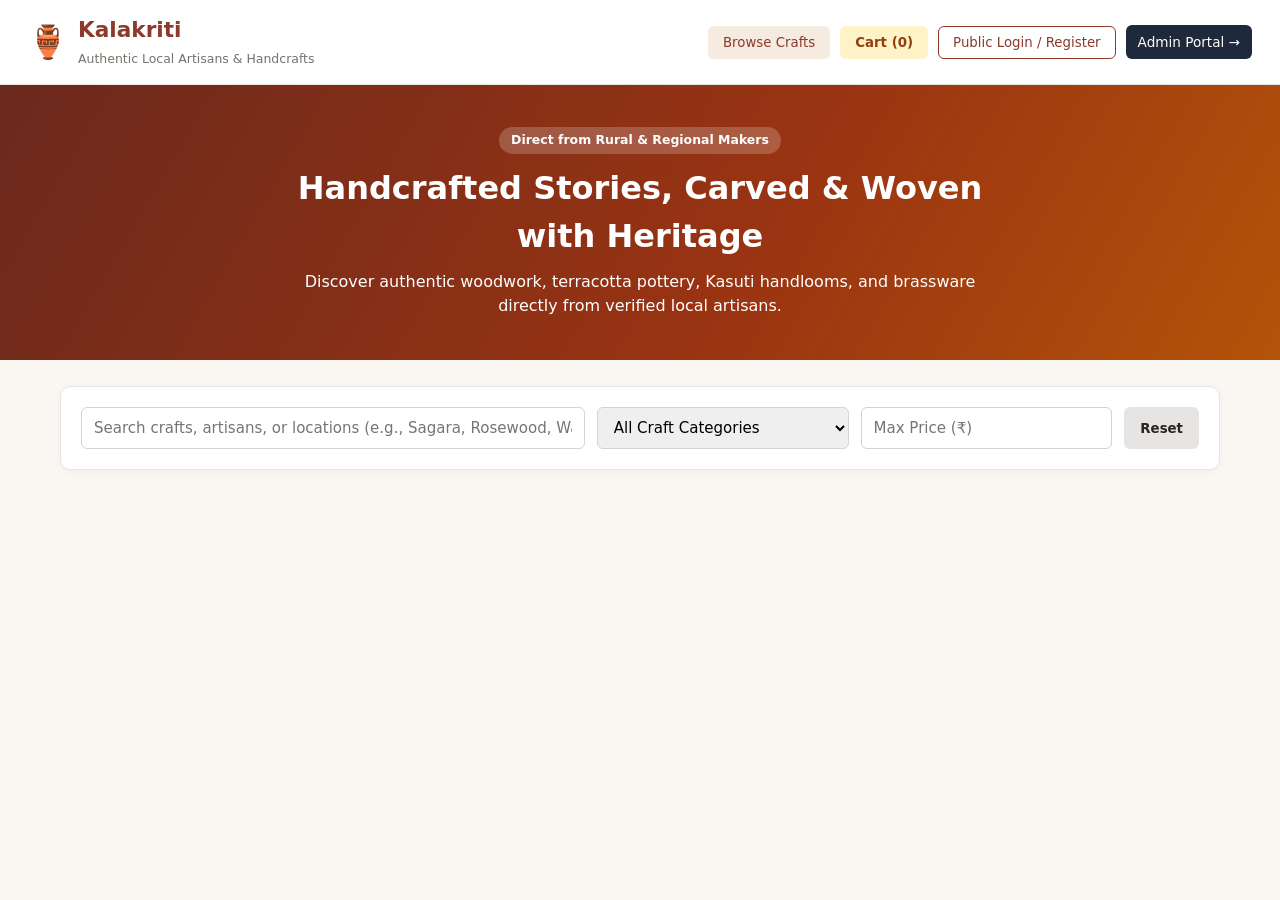
==== frontend/index.html @ 4da6754e "Add artisan marketplace website Co-authored-by: Copilot <223556219+Copilot@users.noreply.github.com>" ====
<!DOCTYPE html>
<html lang="en">
<head>
  <meta charset="UTF-8" />
  <meta name="viewport" content="width=device-width, initial-scale=1.0" />
  <title>Kalakriti | Local Artisan & Handcraft Marketplace</title>
  <link rel="stylesheet" href="css/style.css" />
</head>
<body>
  <!-- Top Navigation Bar -->
  <header class="navbar">
    <div class="nav-brand" onclick="showSection('marketplace')">
      <span class="brand-icon">🏺</span>
      <div>
        <h1>Kalakriti</h1>
        <small>Authentic Local Artisans & Handcrafts</small>
      </div>
    </div>

    <nav class="nav-links">
      <button class="nav-btn active" id="nav-marketplace" onclick="showSection('marketplace')">Browse Crafts</button>
      <button class="nav-btn hidden" id="nav-artisan" onclick="showSection('artisan-dashboard')">Artisan Studio</button>
      <button class="nav-btn hidden" id="nav-orders" onclick="showSection('customer-orders')">My Orders</button>
      <button class="nav-btn cart-btn" id="nav-cart" onclick="toggleCartDrawer()">
        Cart (<span id="cart-count">0</span>)
      </button>
      <button class="nav-btn primary-outline" id="nav-auth" onclick="openAuthModal()">Public Login / Register</button>
      <div class="user-pill hidden" id="user-pill">
        <span id="user-greeting"></span>
        <button class="btn-sm btn-danger" onclick="logoutUser()">Logout</button>
      </div>
      <a href="admin.html" class="admin-portal-link" title="Separate Administrator Login Portal">Admin Portal →</a>
    </nav>
  </header>

  <!-- Hero Banner -->
  <section class="hero" id="hero-banner">
    <div class="hero-content">
      <span class="badge">Direct from Rural & Regional Makers</span>
      <h2>Handcrafted Stories, Carved & Woven with Heritage</h2>
      <p>Discover authentic woodwork, terracotta pottery, Kasuti handlooms, and brassware directly from verified local artisans.</p>
    </div>
  </section>

  <!-- SECTION 1: CUSTOMER / PUBLIC MARKETPLACE FLOW -->
  <main class="container" id="section-marketplace">
    <!-- Search & Filter Bar (Matches Flowchart: Browse -> Search / Filter Products) -->
    <div class="filter-bar card">
      <input type="text" id="search-input" placeholder="Search crafts, artisans, or locations (e.g., Sagara, Rosewood, Warli)..." oninput="loadProducts()" />
      <select id="category-filter" onchange="loadProducts()">
        <option value="All">All Craft Categories</option>
        <option value="Woodwork">Woodwork</option>
        <option value="Pottery">Pottery & Terracotta</option>
        <option value="Textiles">Handloom & Textiles</option>
        <option value="Metalwork">Brass & Metalwork</option>
        <option value="Bamboo & Cane">Bamboo & Cane</option>
      </select>
      <input type="number" id="max-price-filter" placeholder="Max Price (₹)" min="0" oninput="loadProducts()" />
      <button class="btn-secondary" onclick="resetFilters()">Reset</button>
    </div>

    <!-- Product Grid -->
    <div id="product-grid" class="product-grid"></div>
  </main>

  <!-- SECTION 2: CUSTOMER ORDERS VIEW -->
  <section class="container hidden" id="section-customer-orders">
    <div class="section-header">
      <h2>My Placed Orders</h2>
      <button class="btn-secondary" onclick="showSection('marketplace')">← Continue Shopping</button>
    </div>
    <div id="customer-orders-list" class="orders-list"></div>
  </section>

  <!-- SECTION 3: ARTISAN STUDIO FLOW (Manage Profile -> Add/Update Products -> Set Price & Availability) -->
  <section class="container hidden" id="section-artisan-dashboard">
    <div class="section-header">
      <h2>Artisan Studio Workspace</h2>
      <span class="badge">Artisan Account</span>
    </div>

    <div class="artisan-grid">
      <!-- Manage Profile -->
      <div class="card">
        <h3>1. Manage Artisan Profile</h3>
        <form id="artisan-profile-form" onsubmit="updateArtisanProfile(event)">
          <label>Full Name / Workshop Name</label>
          <input type="text" id="art-name" required />
          <label>Craft Specialty</label>
          <input type="text" id="art-specialty" placeholder="e.g., Sandalwood Carving, Terracotta" />
          <label>Village / City Location</label>
          <input type="text" id="art-location" placeholder="e.g., Puttur, Karnataka" />
          <label>Contact Phone</label>
          <input type="text" id="art-phone" />
          <label>Artisan Story / Bio</label>
          <textarea id="art-bio" rows="3"></textarea>
          <button type="submit" class="btn-primary full-width">Save Profile</button>
        </form>
      </div>

      <!-- Add New Product with Image Storage -->
      <div class="card">
        <h3>2. Add New Handcraft Product</h3>
        <form id="add-product-form" onsubmit="addArtisanProduct(event)">
          <label>Craft Title</label>
          <input type="text" id="prod-title" required placeholder="e.g., Hand-Carved Sandalwood Peacock" />
          <div class="form-row">
            <div>
              <label>Category</label>
              <select id="prod-category">
                <option value="Woodwork">Woodwork</option>
                <option value="Pottery">Pottery</option>
                <option value="Textiles">Textiles</option>
                <option value="Metalwork">Metalwork</option>
                <option value="Bamboo & Cane">Bamboo & Cane</option>
              </select>
            </div>
            <div>
              <label>Price (₹ INR)</label>
              <input type="number" id="prod-price" min="1" step="1" required placeholder="1200" />
            </div>
          </div>
          <div class="form-row">
            <div>
              <label>Available Stock Qty</label>
              <input type="number" id="prod-stock" min="0" value="5" required />
            </div>
            <div>
              <label>Availability Status</label>
              <select id="prod-available">
                <option value="1">Available for Sale</option>
                <option value="0">Out of Stock / Hidden</option>
              </select>
            </div>
          </div>
          <label>Upload Craft Photo (Image Storage)</label>
          <input type="file" id="prod-image-file" accept="image/*" />
          <label>Or External Image URL (Optional)</label>
          <input type="url" id="prod-image-url" placeholder="https://..." />
          <label>Craft Description & Materials</label>
          <textarea id="prod-desc" rows="2" required></textarea>
          <button type="submit" class="btn-primary full-width">Publish Craft</button>
        </form>
      </div>
    </div>

    <!-- Artisan Product Inventory: Update Price & Availability -->
    <div class="card mt-20">
      <h3>3. My Listed Crafts (Update Price, Stock & Availability)</h3>
      <div class="table-responsive">
        <table>
          <thead>
            <tr>
              <th>Photo</th>
              <th>Title</th>
              <th>Category</th>
              <th>Price (₹)</th>
              <th>Stock</th>
              <th>Availability</th>
              <th>Actions</th>
            </tr>
          </thead>
          <tbody id="artisan-products-tbody"></tbody>
        </table>
      </div>
    </div>

    <!-- Incoming Orders for Artisan -->
    <div class="card mt-20">
      <h3>4. Customer Orders for My Crafts</h3>
      <div class="table-responsive">
        <table>
          <thead>
            <tr>
              <th>Order #</th>
              <th>Craft</th>
              <th>Qty</th>
              <th>Subtotal (₹)</th>
              <th>Customer</th>
              <th>Shipping Address</th>
              <th>Status</th>
            </tr>
          </thead>
          <tbody id="artisan-orders-tbody"></tbody>
        </table>
      </div>
    </div>
  </section>

  <!-- PRODUCT DETAILS MODAL (Matches Flowchart: View Product Details -> Add to Cart) -->
  <div class="modal hidden" id="product-detail-modal">
    <div class="modal-content modal-lg">
      <button class="close-btn" onclick="closeProductModal()">×</button>
      <div id="product-detail-body"></div>
    </div>
  </div>

  <!-- PUBLIC LOGIN / REGISTER MODAL (Customer & Artisan) -->
  <div class="modal hidden" id="auth-modal">
    <div class="modal-content">
      <button class="close-btn" onclick="closeAuthModal()">×</button>
      <div class="auth-tabs">
        <button class="tab-btn active" id="tab-register" onclick="switchAuthTab('register')">New Registration</button>
        <button class="tab-btn" id="tab-login" onclick="switchAuthTab('login')">Public Login</button>
      </div>

      <!-- Login Form -->
      <form id="public-login-form" class="hidden" onsubmit="handlePublicLogin(event)">
        <h3>Sign In (Customer or Artisan)</h3>
        <label>Email Address</label>
        <input type="email" id="login-email" required placeholder="Enter your email address" />
        <label>Password</label>
        <input type="password" id="login-password" required placeholder="••••••••" />
        <button type="submit" class="btn-primary full-width">Login</button>
      </form>

      <!-- Register Form -->
      <form id="public-register-form" onsubmit="handlePublicRegister(event)">
        <h3>Create Public Account</h3>
        <label>Account Type (User Type)</label>
        <select id="reg-role" onchange="toggleArtisanFields()">
          <option value="customer">Customer (Browse & Buy Handcrafts)</option>
          <option value="artisan">Artisan (Sell & Manage Handcrafts)</option>
        </select>
        <label>Full Name</label>
        <input type="text" id="reg-name" required />
        <label>Email Address</label>
        <input type="email" id="reg-email" required />
        <label>Password</label>
        <input type="password" id="reg-password" minlength="4" required />
        <label>City / Village Location</label>
        <input type="text" id="reg-location" placeholder="e.g., Puttur, Karnataka" />
        <div id="reg-artisan-extra" class="hidden">
          <label>Craft Specialty</label>
          <input type="text" id="reg-specialty" placeholder="e.g., Wood Carving, Pottery" />
          <label>Short Bio</label>
          <textarea id="reg-bio" rows="2"></textarea>
        </div>
        <button type="submit" class="btn-primary full-width">Register & Continue</button>
      </form>
    </div>
  </div>

  <!-- SHOPPING CART & CHECKOUT DRAWER (Matches Flowchart: Add to Cart -> Place Order) -->
  <div class="drawer hidden" id="cart-drawer">
    <div class="drawer-header">
      <h3>Your Craft Cart</h3>
      <button class="close-btn" onclick="toggleCartDrawer()">×</button>
    </div>
    <div id="cart-items-container" class="drawer-body"></div>
    <div class="drawer-footer">
      <div class="cart-total">
        <span>Total Amount:</span>
        <strong id="cart-total-amount">₹0</strong>
      </div>
      <label>Delivery Address</label>
      <textarea id="checkout-address" rows="2" placeholder="Enter full shipping address with PIN code..."></textarea>
      <label>Payment Method</label>
      <select id="checkout-payment">
        <option value="Cash on Delivery" selected>Cash on Delivery</option>
      </select>
      <button class="btn-primary full-width mt-10" onclick="placeOrder()">Place Order</button>
    </div>
  </div>

  <div id="toast" class="toast hidden"></div>

  <script src="js/app.js"></script>
</body>
</html>
---- frontend/css/style.css ----
:root {
  --primary: #8b3a2b;      /* Terracotta Clay */
  --primary-dark: #6b291d;
  --accent: #d97706;       /* Warm Ochre / Brass */
  --bg: #faf6f1;           /* Handloom Cream */
  --card-bg: #ffffff;
  --text: #292524;
  --muted: #78716c;
  --border: #e7e5e4;
  --admin-nav: #1e293b;
}

* {
  box-sizing: border-box;
  margin: 0;
  padding: 0;
  font-family: "Segoe UI", system-ui, -apple-system, sans-serif;
}

body {
  background-color: var(--bg);
  color: var(--text);
  line-height: 1.5;
}

.hidden {
  display: none !important;
}

/* Navbar */
.navbar {
  background: #fff;
  border-bottom: 1px solid var(--border);
  padding: 14px 28px;
  display: flex;
  justify-content: space-between;
  align-items: center;
  flex-wrap: wrap;
  gap: 12px;
  position: sticky;
  top: 0;
  z-index: 100;
}

.admin-navbar {
  background: var(--admin-nav);
  color: #fff;
}

.nav-brand {
  display: flex;
  align-items: center;
  gap: 10px;
  cursor: pointer;
}

.brand-icon {
  font-size: 2rem;
}

.nav-brand h1 {
  font-size: 1.35rem;
  color: var(--primary);
}

.admin-navbar .nav-brand h1 {
  color: #fbbf24;
}

.nav-brand small {
  color: var(--muted);
  font-size: 0.78rem;
}

.admin-navbar .nav-brand small {
  color: #cbd5e1;
}

.nav-links {
  display: flex;
  align-items: center;
  gap: 10px;
  flex-wrap: wrap;
}

.nav-btn {
  background: transparent;
  border: 1px solid transparent;
  padding: 8px 14px;
  border-radius: 6px;
  cursor: pointer;
  font-weight: 500;
  color: var(--text);
}

.nav-btn.active, .nav-btn:hover {
  background: #f5ebe0;
  color: var(--primary);
}

.primary-outline {
  border-color: var(--primary);
  color: var(--primary);
}

.cart-btn {
  background: #fef3c7;
  color: #92400e;
  font-weight: 600;
}

.admin-portal-link {
  text-decoration: none;
  font-size: 0.85rem;
  padding: 7px 12px;
  border-radius: 6px;
  background: #1e293b;
  color: #fff;
}

.admin-navbar .admin-portal-link {
  background: #334155;
}

.user-pill {
  display: flex;
  align-items: center;
  gap: 8px;
  background: #f5ebe0;
  padding: 5px 12px;
  border-radius: 20px;
  font-size: 0.88rem;
  font-weight: 600;
}

/* Hero */
.hero {
  background: linear-gradient(120deg, #6b291d 0%, #9a3412 60%, #b45309 100%);
  color: #fff;
  padding: 42px 28px;
  text-align: center;
}

.hero-content {
  max-width: 720px;
  margin: 0 auto;
}

.hero h2 {
  font-size: 2rem;
  margin: 10px 0;
}

.badge {
  display: inline-block;
  background: rgba(255, 255, 255, 0.2);
  padding: 4px 12px;
  border-radius: 99px;
  font-size: 0.78rem;
  font-weight: 600;
}

.section-header .badge {
  background: #fde68a;
  color: #78350f;
}

/* Container & Cards */
.container {
  max-width: 1200px;
  margin: 26px auto;
  padding: 0 20px;
}

.card {
  background: var(--card-bg);
  border: 1px solid var(--border);
  border-radius: 10px;
  padding: 20px;
  box-shadow: 0 2px 8px rgba(0, 0, 0, 0.04);
}

.mt-10 { margin-top: 10px; }
.mt-20 { margin-top: 20px; }

/* Filter Bar */
.filter-bar {
  display: grid;
  grid-template-columns: 2fr 1fr 1fr auto;
  gap: 12px;
  margin-bottom: 24px;
}

input, select, textarea {
  width: 100%;
  padding: 10px 12px;
  border: 1px solid #d6d3d1;
  border-radius: 6px;
  font-size: 0.94rem;
  margin-top: 4px;
  margin-bottom: 12px;
}

.filter-bar input, .filter-bar select {
  margin: 0;
}

/* Buttons */
.btn-primary {
  background: var(--primary);
  color: #fff;
  border: none;
  padding: 10px 16px;
  border-radius: 6px;
  cursor: pointer;
  font-weight: 600;
}

.btn-primary:hover {
  background: var(--primary-dark);
}

.btn-secondary {
  background: #e7e5e4;
  color: var(--text);
  border: none;
  padding: 10px 16px;
  border-radius: 6px;
  cursor: pointer;
  font-weight: 600;
}

.btn-danger {
  background: #dc2626;
  color: #fff;
  border: none;
  padding: 6px 10px;
  border-radius: 5px;
  cursor: pointer;
}

.btn-sm {
  padding: 5px 10px;
  font-size: 0.82rem;
  border-radius: 5px;
  cursor: pointer;
}

.full-width {
  width: 100%;
}

/* Product Grid */
.product-grid {
  display: grid;
  grid-template-columns: repeat(auto-fill, minmax(270px, 1fr));
  gap: 22px;
}

.product-card {
  background: #fff;
  border: 1px solid var(--border);
  border-radius: 10px;
  overflow: hidden;
  display: flex;
  flex-direction: column;
  transition: transform 0.18s ease;
}

.product-card:hover {
  transform: translateY(-3px);
  box-shadow: 0 8px 18px rgba(0, 0, 0, 0.08);
}

.product-img {
  width: 100%;
  height: 200px;
  object-fit: cover;
  background: #f5f5f4;
}

.product-body {
  padding: 16px;
  display: flex;
  flex-direction: column;
  flex: 1;
}

.product-cat {
  font-size: 0.75rem;
  text-transform: uppercase;
  letter-spacing: 0.05em;
  color: var(--accent);
  font-weight: 700;
}

.product-title {
  font-size: 1.08rem;
  margin: 4px 0;
}

.product-artisan {
  font-size: 0.84rem;
  color: var(--muted);
  margin-bottom: 10px;
}

.product-footer {
  margin-top: auto;
  display: flex;
  justify-content: space-between;
  align-items: center;
  padding-top: 12px;
  border-top: 1px solid var(--border);
}

.price-tag {
  font-size: 1.15rem;
  font-weight: 700;
  color: var(--primary);
}

.card-actions {
  display: flex;
  gap: 6px;
}

/* Artisan & Admin Grids */
.artisan-grid {
  display: grid;
  grid-template-columns: 1fr 1fr;
  gap: 20px;
}

.form-row {
  display: grid;
  grid-template-columns: 1fr 1fr;
  gap: 12px;
}

.section-header {
  display: flex;
  justify-content: space-between;
  align-items: center;
  margin-bottom: 18px;
}

/* Tables */
.table-responsive {
  overflow-x: auto;
}

table {
  width: 100%;
  border-collapse: collapse;
  margin-top: 12px;
}

th, td {
  text-align: left;
  padding: 10px 12px;
  border-bottom: 1px solid var(--border);
  font-size: 0.9rem;
}

th {
  background: #f5f5f4;
  font-weight: 600;
}

.thumb-sm {
  width: 48px;
  height: 48px;
  object-fit: cover;
  border-radius: 6px;
}

/* Modals & Drawers */
.modal {
  position: fixed;
  inset: 0;
  background: rgba(0, 0, 0, 0.55);
  display: flex;
  align-items: center;
  justify-content: center;
  z-index: 200;
  padding: 16px;
}

.modal-content {
  background: #fff;
  border-radius: 12px;
  padding: 24px;
  width: 100%;
  max-width: 440px;
  position: relative;
  max-height: 90vh;
  overflow-y: auto;
}

.modal-lg {
  max-width: 720px;
}

.close-btn {
  position: absolute;
  top: 12px;
  right: 16px;
  background: none;
  border: none;
  font-size: 1.6rem;
  cursor: pointer;
  color: var(--muted);
}

.auth-tabs, .admin-tabs {
  display: flex;
  gap: 8px;
  margin-bottom: 16px;
  border-bottom: 1px solid var(--border);
  padding-bottom: 10px;
}

.tab-btn {
  padding: 8px 14px;
  border: 1px solid var(--border);
  background: #f5f5f4;
  border-radius: 6px;
  cursor: pointer;
  font-weight: 600;
}

.tab-btn.active {
  background: var(--primary);
  color: #fff;
  border-color: var(--primary);
}

.demo-credentials {
  margin-top: 14px;
  padding: 10px;
  background: #fef3c7;
  border-radius: 6px;
  font-size: 0.84rem;
}

.auth-card-center {
  max-width: 440px;
  margin: 50px auto;
}

/* Drawer */
.drawer {
  position: fixed;
  top: 0;
  right: 0;
  width: 380px;
  max-width: 95vw;
  height: 100vh;
  background: #fff;
  box-shadow: -4px 0 20px rgba(0, 0, 0, 0.15);
  z-index: 250;
  display: flex;
  flex-direction: column;
}

.drawer-header, .drawer-footer {
  padding: 16px 20px;
  border-bottom: 1px solid var(--border);
}

.drawer-footer {
  border-top: 1px solid var(--border);
  border-bottom: none;
  margin-top: auto;
}

.drawer-body {
  padding: 16px 20px;
  overflow-y: auto;
  flex: 1;
}

.cart-item {
  display: flex;
  justify-content: space-between;
  align-items: center;
  padding: 10px 0;
  border-bottom: 1px solid var(--border);
}

.cart-total {
  display: flex;
  justify-content: space-between;
  font-size: 1.1rem;
  margin-bottom: 10px;
}

/* KPI Cards */
.kpi-grid {
  display: grid;
  grid-template-columns: repeat(auto-fit, minmax(180px, 1fr));
  gap: 16px;
}

.kpi-card {
  background: #fff;
  border: 1px solid var(--border);
  border-left: 4px solid var(--primary);
  border-radius: 8px;
  padding: 16px;
}

.kpi-card h4 {
  color: var(--muted);
  font-size: 0.82rem;
  text-transform: uppercase;
}

.kpi-card .kpi-val {
  font-size: 1.6rem;
  font-weight: 700;
  margin-top: 6px;
}

.status-badge {
  padding: 3px 9px;
  border-radius: 99px;
  font-size: 0.78rem;
  font-weight: 600;
  background: #e0f2fe;
  color: #0369a1;
}

.status-active { background: #dcfce7; color: #15803d; }
.status-inactive { background: #fee2e2; color: #b91c1c; }

/* Toast */
.toast {
  position: fixed;
  bottom: 22px;
  left: 50%;
  transform: translateX(-50%);
  background: #1c1917;
  color: #fff;
  padding: 10px 20px;
  border-radius: 8px;
  z-index: 400;
  font-size: 0.92rem;
}

@media (max-width: 768px) {
  .filter-bar, .artisan-grid {
    grid-template-columns: 1fr;
  }
}
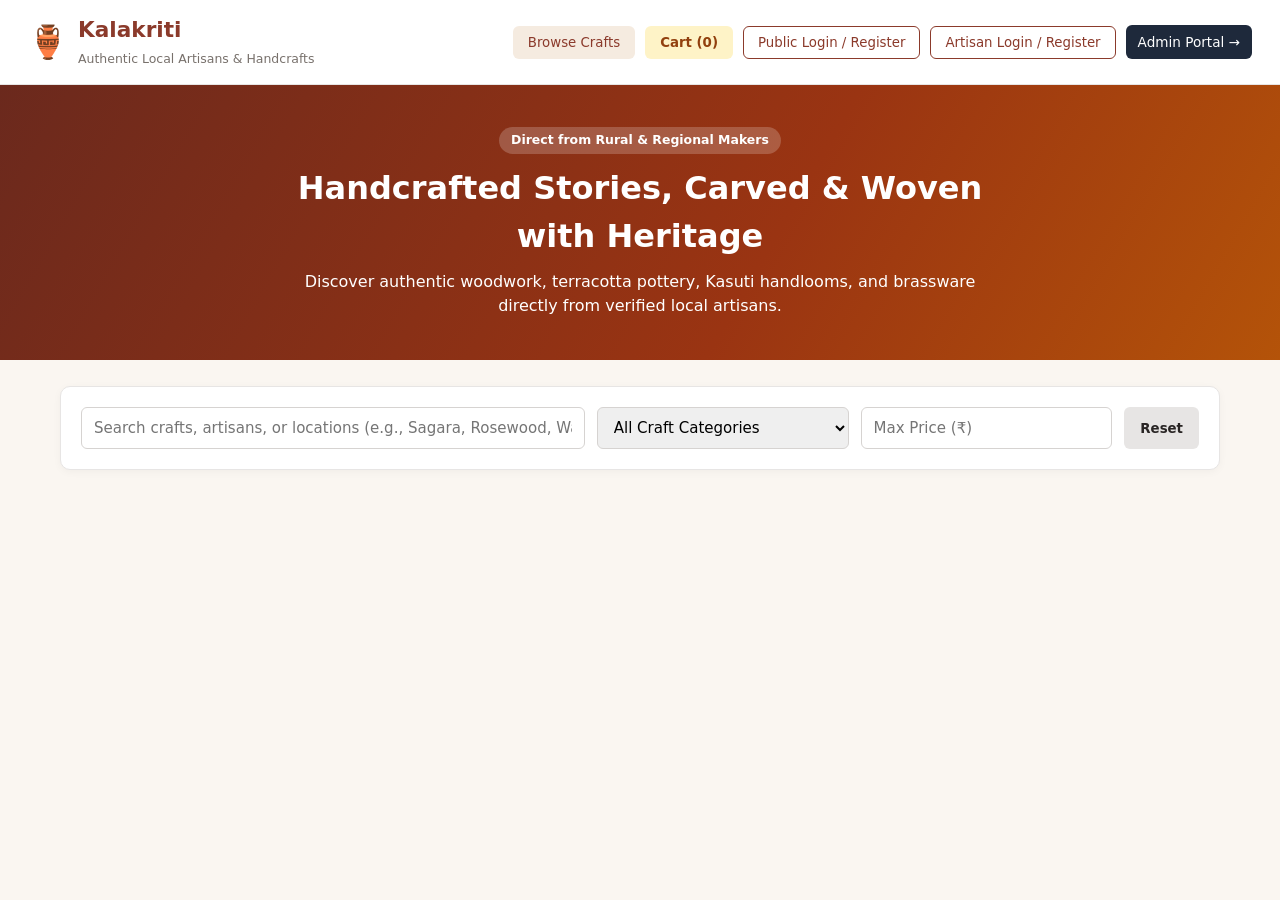
==== commit 33d164bc: "Add separate artisan account portal Co-authored-by: Copilot <223556219+Copilot@users.noreply.github." ====
--- a/frontend/index.html
+++ b/frontend/index.html
@@ -25,6 +25,7 @@
         Cart (<span id="cart-count">0</span>)
       </button>
       <button class="nav-btn primary-outline" id="nav-auth" onclick="openAuthModal()">Public Login / Register</button>
+      <button class="nav-btn primary-outline" id="nav-artisan-auth" onclick="openArtisanAuthModal()">Artisan Login / Register</button>
       <div class="user-pill hidden" id="user-pill">
         <span id="user-greeting"></span>
         <button class="btn-sm btn-danger" onclick="logoutUser()">Logout</button>
@@ -195,18 +196,18 @@
     </div>
   </div>
 
-  <!-- PUBLIC LOGIN / REGISTER MODAL (Customer & Artisan) -->
+  <!-- PUBLIC LOGIN / CUSTOMER REGISTRATION MODAL -->
   <div class="modal hidden" id="auth-modal">
     <div class="modal-content">
       <button class="close-btn" onclick="closeAuthModal()">×</button>
       <div class="auth-tabs">
-        <button class="tab-btn active" id="tab-register" onclick="switchAuthTab('register')">New Registration</button>
+        <button class="tab-btn active" id="tab-register" onclick="switchAuthTab('register')">Register to Buy</button>
         <button class="tab-btn" id="tab-login" onclick="switchAuthTab('login')">Public Login</button>
       </div>
 
       <!-- Login Form -->
       <form id="public-login-form" class="hidden" onsubmit="handlePublicLogin(event)">
-        <h3>Sign In (Customer or Artisan)</h3>
+        <h3>Sign In to Customer Account</h3>
         <label>Email Address</label>
         <input type="email" id="login-email" required placeholder="Enter your email address" />
         <label>Password</label>
@@ -216,27 +217,55 @@
 
       <!-- Register Form -->
       <form id="public-register-form" onsubmit="handlePublicRegister(event)">
-        <h3>Create Public Account</h3>
-        <label>Account Type (User Type)</label>
-        <select id="reg-role" onchange="toggleArtisanFields()">
-          <option value="customer">Customer (Browse & Buy Handcrafts)</option>
-          <option value="artisan">Artisan (Sell & Manage Handcrafts)</option>
-        </select>
+        <h3>Create Customer Account</h3>
         <label>Full Name</label>
         <input type="text" id="reg-name" required />
         <label>Email Address</label>
         <input type="email" id="reg-email" required />
         <label>Password</label>
         <input type="password" id="reg-password" minlength="4" required />
+        <label>City / Village Location (optional)</label>
+        <input type="text" id="reg-location" placeholder="e.g., Puttur, Karnataka" />
+        <button type="submit" class="btn-primary full-width">Register & Continue</button>
+      </form>
+    </div>
+  </div>
+
+  <!-- ARTISAN LOGIN / REGISTRATION MODAL -->
+  <div class="modal hidden" id="artisan-auth-modal">
+    <div class="modal-content">
+      <button class="close-btn" onclick="closeArtisanAuthModal()">×</button>
+      <div class="auth-tabs">
+        <button class="tab-btn active" id="artisan-tab-register" onclick="switchArtisanAuthTab('register')">Artisan Registration</button>
+        <button class="tab-btn" id="artisan-tab-login" onclick="switchArtisanAuthTab('login')">Artisan Login</button>
+      </div>
+
+      <form id="artisan-login-form" class="hidden" onsubmit="handleArtisanLogin(event)">
+        <h3>Sign In to Artisan Studio</h3>
+        <label>Email Address</label>
+        <input type="email" id="artisan-login-email" required />
+        <label>Password</label>
+        <input type="password" id="artisan-login-password" required />
+        <button type="submit" class="btn-primary full-width">Login to Artisan Studio</button>
+      </form>
+
+      <form id="artisan-register-form" onsubmit="handleArtisanRegister(event)">
+        <h3>Create an Artisan Account</h3>
+        <label>Full Name / Workshop Name</label>
+        <input type="text" id="artisan-reg-name" required />
+        <label>Email Address</label>
+        <input type="email" id="artisan-reg-email" required />
+        <label>Password</label>
+        <input type="password" id="artisan-reg-password" minlength="4" required />
+        <label>Craft Specialty</label>
+        <input type="text" id="artisan-reg-specialty" required placeholder="e.g., Wood Carving, Pottery" />
         <label>City / Village Location</label>
-        <input type="text" id="reg-location" placeholder="e.g., Puttur, Karnataka" />
-        <div id="reg-artisan-extra" class="hidden">
-          <label>Craft Specialty</label>
-          <input type="text" id="reg-specialty" placeholder="e.g., Wood Carving, Pottery" />
-          <label>Short Bio</label>
-          <textarea id="reg-bio" rows="2"></textarea>
-        </div>
-        <button type="submit" class="btn-primary full-width">Register & Continue</button>
+        <input type="text" id="artisan-reg-location" />
+        <label>Contact Phone (optional)</label>
+        <input type="tel" id="artisan-reg-phone" />
+        <label>Short Artisan Story (optional)</label>
+        <textarea id="artisan-reg-bio" rows="2"></textarea>
+        <button type="submit" class="btn-primary full-width">Register & Open Artisan Studio</button>
       </form>
     </div>
   </div>
@@ -265,6 +294,7 @@
 
   <div id="toast" class="toast hidden"></div>
 
+  <script src="js/config.js"></script>
   <script src="js/app.js"></script>
 </body>
 </html>
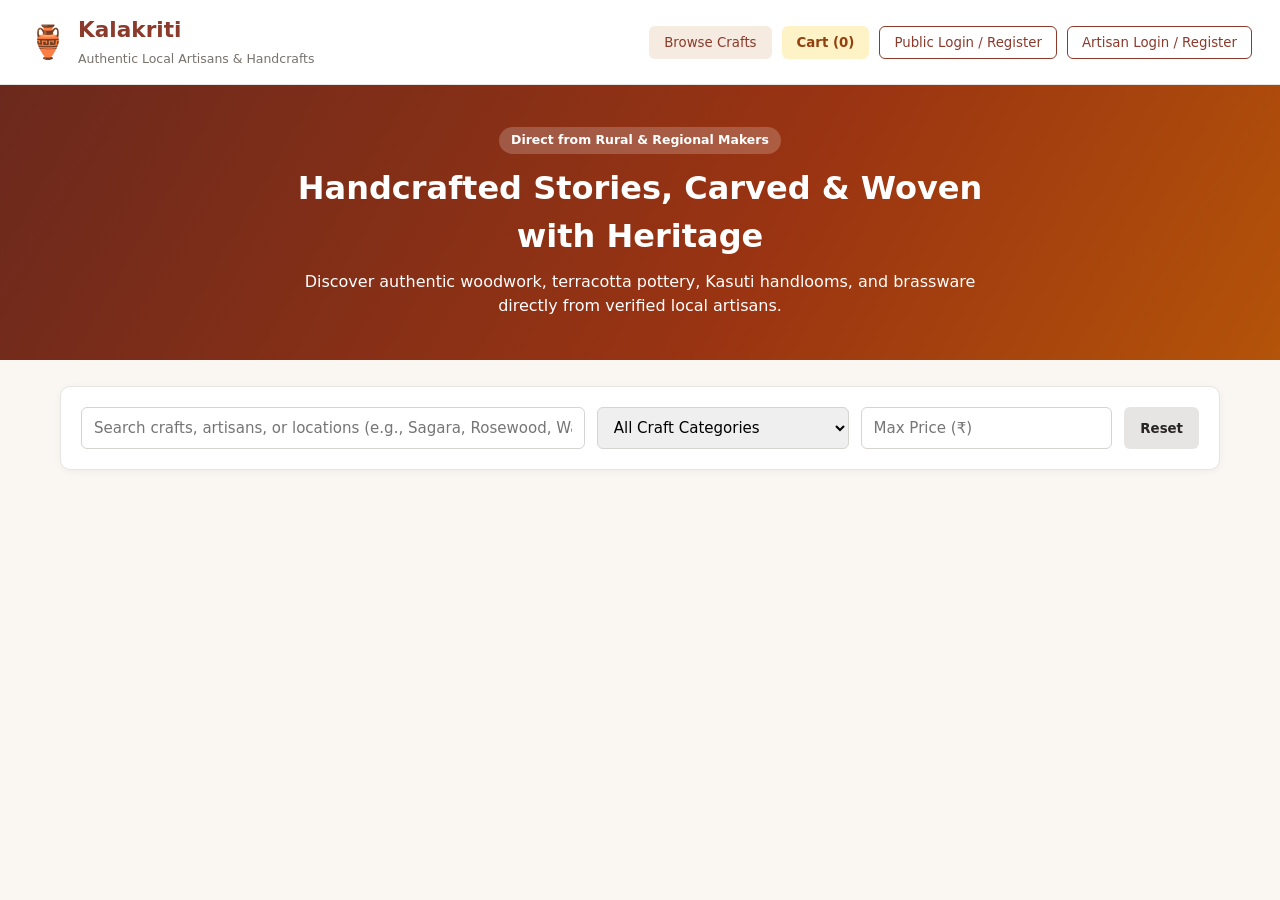
==== commit 05741b61: "Hide admin link from public storefront Co-authored-by: Copilot <223556219+Copilot@users.noreply.gith" ====
--- a/frontend/index.html
+++ b/frontend/index.html
@@ -30,7 +30,6 @@
         <span id="user-greeting"></span>
         <button class="btn-sm btn-danger" onclick="logoutUser()">Logout</button>
       </div>
-      <a href="admin.html" class="admin-portal-link" title="Separate Administrator Login Portal">Admin Portal →</a>
     </nav>
   </header>
 
@@ -295,6 +294,6 @@
   <div id="toast" class="toast hidden"></div>
 
   <script src="js/config.js"></script>
-  <script src="js/app.js"></script>
+  <script src="js/storefront.js"></script>
 </body>
 </html>
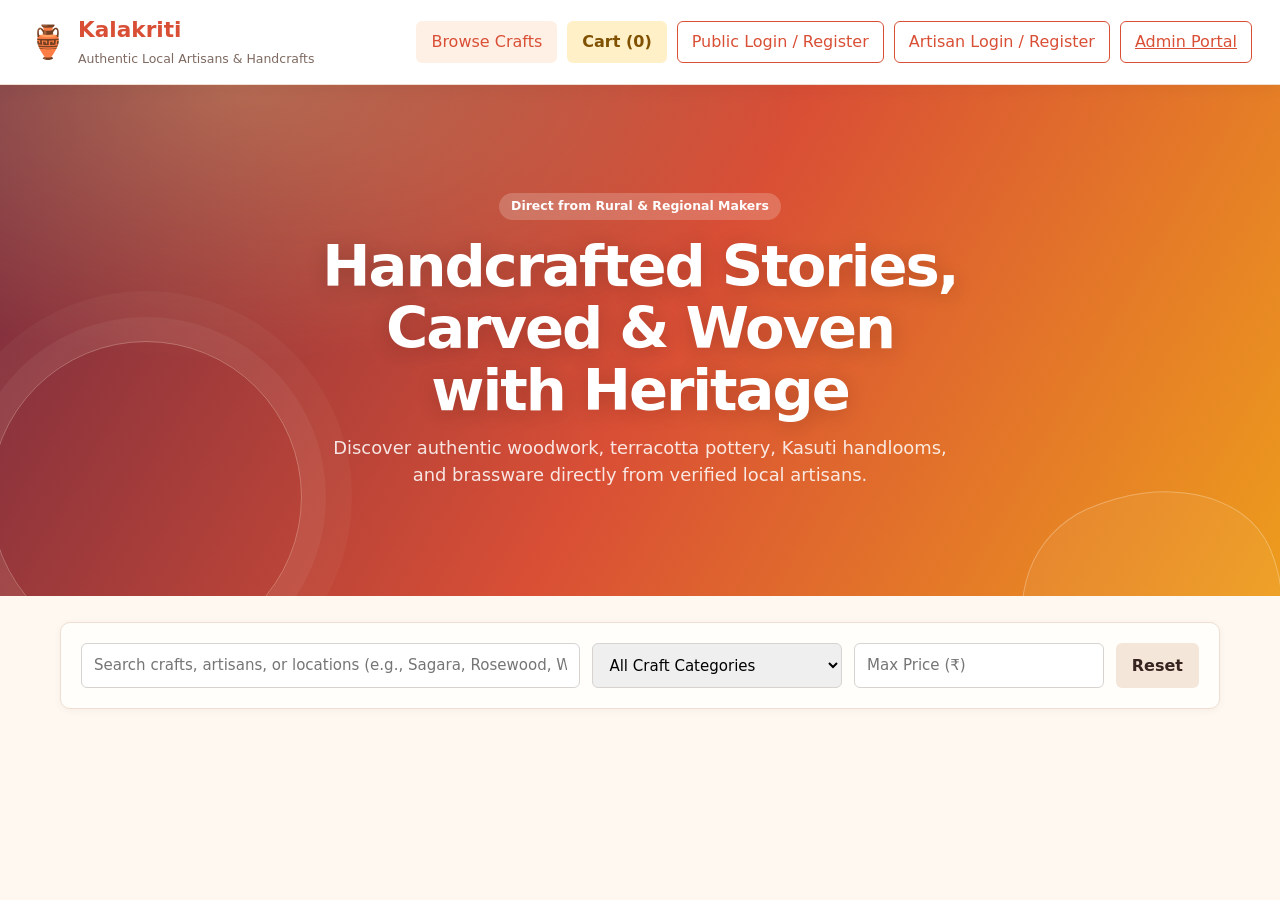
==== commit 8adfd58c: "Fix admin product and order deletion Co-authored-by: Copilot <223556219+Copilot@users.noreply.github" ====
--- a/frontend/index.html
+++ b/frontend/index.html
@@ -26,6 +26,7 @@
       </button>
       <button class="nav-btn primary-outline" id="nav-auth" onclick="openAuthModal()">Public Login / Register</button>
       <button class="nav-btn primary-outline" id="nav-artisan-auth" onclick="openArtisanAuthModal()">Artisan Login / Register</button>
+      <a class="nav-btn primary-outline" href="admin.html">Admin Portal</a>
       <div class="user-pill hidden" id="user-pill">
         <span id="user-greeting"></span>
         <button class="btn-sm btn-danger" onclick="logoutUser()">Logout</button>
--- a/frontend/css/style.css
+++ b/frontend/css/style.css
@@ -1,12 +1,13 @@
 :root {
-  --primary: #8b3a2b;      /* Terracotta Clay */
-  --primary-dark: #6b291d;
-  --accent: #d97706;       /* Warm Ochre / Brass */
-  --bg: #faf6f1;           /* Handloom Cream */
-  --card-bg: #ffffff;
-  --text: #292524;
-  --muted: #78716c;
-  --border: #e7e5e4;
+  --primary: #d94f35;
+  --primary-dark: #b83c29;
+  --accent: #d99016;
+  --secondary: #16877d;
+  --bg: #fff8f0;
+  --card-bg: #fffefb;
+  --text: #35241f;
+  --muted: #7e6a61;
+  --border: #f0dfd0;
   --admin-nav: #1e293b;
 }
 
@@ -25,6 +26,19 @@
 
 .hidden {
   display: none !important;
+}
+
+button, input, select, textarea {
+  font: inherit;
+}
+
+button {
+  transition: background-color 0.2s ease, color 0.2s ease, border-color 0.2s ease, transform 0.2s ease, box-shadow 0.2s ease;
+}
+
+button:focus-visible, input:focus-visible, select:focus-visible, textarea:focus-visible {
+  outline: 3px solid rgba(217, 144, 22, 0.5);
+  outline-offset: 2px;
 }
 
 /* Navbar */
@@ -40,6 +54,7 @@
   position: sticky;
   top: 0;
   z-index: 100;
+  box-shadow: 0 4px 18px rgba(41, 37, 36, 0.04);
 }
 
 .admin-navbar {
@@ -94,8 +109,12 @@
 }
 
 .nav-btn.active, .nav-btn:hover {
-  background: #f5ebe0;
+  background: #fff0e5;
   color: var(--primary);
+}
+
+.nav-btn:hover, .btn-primary:hover, .btn-secondary:hover {
+  transform: translateY(-2px);
 }
 
 .primary-outline {
@@ -104,8 +123,8 @@
 }
 
 .cart-btn {
-  background: #fef3c7;
-  color: #92400e;
+  background: #fff0c8;
+  color: #805100;
   font-weight: 600;
 }
 
@@ -126,7 +145,7 @@
   display: flex;
   align-items: center;
   gap: 8px;
-  background: #f5ebe0;
+  background: #fff0e5;
   padding: 5px 12px;
   border-radius: 20px;
   font-size: 0.88rem;
@@ -135,20 +154,71 @@
 
 /* Hero */
 .hero {
-  background: linear-gradient(120deg, #6b291d 0%, #9a3412 60%, #b45309 100%);
+  position: relative;
+  isolation: isolate;
+  overflow: hidden;
+  background:
+    radial-gradient(ellipse at 18% 0%, rgba(255, 225, 133, 0.3), transparent 38%),
+    linear-gradient(120deg, #742b3f 0%, #d94f35 52%, #ed9c1d 100%);
   color: #fff;
-  padding: 42px 28px;
+  padding: clamp(64px, 9vw, 108px) 28px;
   text-align: center;
 }
 
+.hero::before, .hero::after {
+  content: "";
+  position: absolute;
+  z-index: -1;
+  pointer-events: none;
+}
+
+.hero::before {
+  width: 310px;
+  height: 310px;
+  left: max(-100px, calc(50% - 650px));
+  top: 50%;
+  border: 1px solid rgba(255, 246, 220, 0.3);
+  border-radius: 50%;
+  box-shadow: 0 0 0 24px rgba(255, 246, 220, 0.05), 0 0 0 50px rgba(255, 246, 220, 0.035);
+  animation: ornament-drift 9s ease-in-out infinite;
+}
+
+.hero::after {
+  width: 260px;
+  height: 260px;
+  right: max(-70px, calc(50% - 650px));
+  bottom: -155px;
+  border: 1px solid rgba(255, 246, 220, 0.3);
+  border-radius: 42% 58% 64% 36% / 43% 42% 58% 57%;
+  background: rgba(255, 246, 220, 0.06);
+  transform: rotate(-24deg);
+  animation: ornament-turn 18s linear infinite;
+}
+
 .hero-content {
+  position: relative;
+  z-index: 1;
   max-width: 720px;
   margin: 0 auto;
+  animation: rise-in 0.8s cubic-bezier(0.2, 0.7, 0.2, 1) both;
 }
 
 .hero h2 {
-  font-size: 2rem;
-  margin: 10px 0;
+  max-width: 800px;
+  margin: 16px auto 12px;
+  font-size: clamp(2.15rem, 5vw, 3.6rem);
+  line-height: 1.08;
+  letter-spacing: -0.035em;
+  text-wrap: balance;
+  text-shadow: 0 3px 20px rgba(40, 16, 8, 0.2);
+}
+
+.hero p {
+  max-width: 620px;
+  margin: 0 auto;
+  color: rgba(255, 255, 255, 0.86);
+  font-size: clamp(1rem, 1.7vw, 1.12rem);
+  animation: rise-in 0.8s 0.15s cubic-bezier(0.2, 0.7, 0.2, 1) both;
 }
 
 .badge {
@@ -158,11 +228,12 @@
   border-radius: 99px;
   font-size: 0.78rem;
   font-weight: 600;
+  backdrop-filter: blur(8px);
 }
 
 .section-header .badge {
-  background: #fde68a;
-  color: #78350f;
+  background: #ffedb5;
+  color: #75420b;
 }
 
 /* Container & Cards */
@@ -178,6 +249,7 @@
   border-radius: 10px;
   padding: 20px;
   box-shadow: 0 2px 8px rgba(0, 0, 0, 0.04);
+  transition: box-shadow 0.25s ease, transform 0.25s ease;
 }
 
 .mt-10 { margin-top: 10px; }
@@ -189,6 +261,7 @@
   grid-template-columns: 2fr 1fr 1fr auto;
   gap: 12px;
   margin-bottom: 24px;
+  animation: rise-in 0.55s 0.1s both;
 }
 
 input, select, textarea {
@@ -218,16 +291,21 @@
 
 .btn-primary:hover {
   background: var(--primary-dark);
+  box-shadow: 0 6px 16px rgba(184, 60, 41, 0.24);
 }
 
 .btn-secondary {
-  background: #e7e5e4;
+  background: #f4e6d8;
   color: var(--text);
   border: none;
   padding: 10px 16px;
   border-radius: 6px;
   cursor: pointer;
   font-weight: 600;
+}
+
+.btn-secondary:hover {
+  background: #fbe0c3;
 }
 
 .btn-danger {
@@ -258,18 +336,38 @@
 }
 
 .product-card {
-  background: #fff;
+  background: var(--card-bg);
   border: 1px solid var(--border);
   border-radius: 10px;
   overflow: hidden;
   display: flex;
   flex-direction: column;
-  transition: transform 0.18s ease;
-}
+  box-shadow: 0 3px 12px rgba(41, 37, 36, 0.045);
+  animation: card-arrive 0.55s cubic-bezier(0.2, 0.7, 0.2, 1) both;
+  transition: transform 0.25s ease, box-shadow 0.25s ease, border-color 0.25s ease;
+}
+
+.product-card:nth-child(2) { animation-delay: 60ms; }
+.product-card:nth-child(3) { animation-delay: 120ms; }
+.product-card:nth-child(4) { animation-delay: 180ms; }
+.product-card:nth-child(5) { animation-delay: 240ms; }
+.product-card:nth-child(6) { animation-delay: 300ms; }
+.product-card:nth-child(7) { animation-delay: 360ms; }
+.product-card:nth-child(8) { animation-delay: 420ms; }
 
 .product-card:hover {
-  transform: translateY(-3px);
-  box-shadow: 0 8px 18px rgba(0, 0, 0, 0.08);
+  transform: translateY(-7px);
+  border-color: rgba(217, 79, 53, 0.3);
+  box-shadow: 0 16px 32px rgba(63, 35, 25, 0.13);
+}
+
+.product-img {
+  transition: transform 0.6s cubic-bezier(0.2, 0.7, 0.2, 1), filter 0.3s ease;
+}
+
+.product-card:hover .product-img {
+  transform: scale(1.055);
+  filter: saturate(1.08);
 }
 
 .product-img {
@@ -398,8 +496,256 @@
   overflow-y: auto;
 }
 
+.modal:not(.hidden) .modal-content {
+  animation: modal-arrive 0.25s cubic-bezier(0.2, 0.7, 0.2, 1) both;
+}
+
 .modal-lg {
-  max-width: 720px;
+  max-width: 1020px;
+}
+
+.modal-content.modal-lg {
+  padding: clamp(20px, 4vw, 38px);
+  border: 1px solid rgba(255, 255, 255, 0.85);
+  border-radius: 24px;
+  background: linear-gradient(145deg, #fffefb 0%, #fff7eb 100%);
+  box-shadow: 0 28px 90px rgba(52, 29, 19, 0.3);
+}
+
+.product-detail-layout {
+  display: grid;
+  grid-template-columns: minmax(0, 1.05fr) minmax(0, 0.95fr);
+  align-items: center;
+  gap: clamp(24px, 4vw, 48px);
+}
+
+.detail-visual {
+  position: relative;
+  padding: 10px;
+  border-radius: 24px;
+  background: linear-gradient(145deg, #ffd78b, #f28a59 52%, #dc4e42);
+  box-shadow: 0 18px 36px rgba(160, 74, 37, 0.2);
+  transform: rotate(-1deg);
+  transition: transform 0.35s ease, box-shadow 0.35s ease;
+}
+
+.detail-visual:hover {
+  transform: rotate(0) translateY(-3px);
+  box-shadow: 0 24px 44px rgba(160, 74, 37, 0.25);
+}
+
+.detail-image-frame {
+  position: relative;
+  aspect-ratio: 4 / 4.5;
+  max-height: 580px;
+  overflow: hidden;
+  border: 1px solid rgba(255, 255, 255, 0.65);
+  border-radius: 17px;
+  background: #f7e7d4;
+}
+
+.detail-image-frame::after {
+  position: absolute;
+  inset: 45% 0 0;
+  background: linear-gradient(transparent, rgba(42, 24, 18, 0.55));
+  content: "";
+  pointer-events: none;
+}
+
+.detail-image-frame.image-unavailable::after {
+  display: none;
+}
+
+.detail-image-fallback {
+  position: absolute;
+  inset: 0;
+  display: grid;
+  align-content: center;
+  justify-items: center;
+  gap: 12px;
+  overflow: hidden;
+  padding: 24px;
+  background:
+    radial-gradient(circle at 50% 40%, rgba(255, 246, 218, 0.95), transparent 38%),
+    linear-gradient(145deg, #ffe6ae, #f8a276 58%, #e87562);
+  color: #683526;
+  text-align: center;
+}
+
+.detail-image-fallback::before {
+  position: absolute;
+  width: 220px;
+  height: 220px;
+  border: 1px solid rgba(126, 62, 37, 0.2);
+  border-radius: 50%;
+  box-shadow: 0 0 0 24px rgba(255, 255, 255, 0.12), 0 0 0 50px rgba(255, 255, 255, 0.1);
+  content: "";
+}
+
+.detail-image-fallback > * {
+  position: relative;
+}
+
+.detail-fallback-icon {
+  font-size: clamp(4.5rem, 10vw, 7rem);
+  line-height: 1;
+  filter: drop-shadow(0 10px 12px rgba(110, 53, 34, 0.18));
+}
+
+.detail-image-fallback strong {
+  font-size: 1.15rem;
+}
+
+.detail-image-fallback small {
+  color: #81533d;
+  font-size: 0.82rem;
+}
+
+.detail-image {
+  display: block;
+  width: 100%;
+  height: 100%;
+  min-height: 320px;
+  object-fit: cover;
+  animation: image-arrive 0.75s cubic-bezier(0.2, 0.7, 0.2, 1) both;
+  transition: transform 0.7s cubic-bezier(0.2, 0.7, 0.2, 1), filter 0.4s ease;
+}
+
+.detail-visual:hover .detail-image {
+  transform: scale(1.055);
+  filter: saturate(1.12);
+}
+
+.detail-image-caption {
+  position: absolute;
+  z-index: 1;
+  right: 20px;
+  bottom: 20px;
+  left: 20px;
+  overflow: hidden;
+  color: #fff;
+  font-size: 0.9rem;
+  font-weight: 600;
+  text-overflow: ellipsis;
+  text-shadow: 0 1px 5px rgba(0, 0, 0, 0.3);
+  white-space: nowrap;
+}
+
+.detail-copy {
+  display: grid;
+  align-content: center;
+  gap: 16px;
+}
+
+.detail-category {
+  justify-self: start;
+  padding: 6px 12px;
+  border: 1px solid #f6d29a;
+  border-radius: 999px;
+  background: #fff1d7;
+  color: #945813;
+  font-size: 0.73rem;
+  font-weight: 800;
+  letter-spacing: 0.09em;
+  text-transform: uppercase;
+}
+
+.detail-title {
+  color: #39221c;
+  font-size: clamp(1.8rem, 3.2vw, 2.7rem);
+  line-height: 1.08;
+  letter-spacing: -0.035em;
+  text-wrap: balance;
+}
+
+.detail-price-row {
+  display: flex;
+  align-items: center;
+  justify-content: space-between;
+  gap: 14px;
+  padding: 14px 16px;
+  border: 1px solid #f6e1bf;
+  border-radius: 15px;
+  background: linear-gradient(110deg, #fff0d6, #fff8e9);
+}
+
+.detail-price-note {
+  color: #80634d;
+  font-size: 0.88rem;
+  font-weight: 600;
+}
+
+.detail-price {
+  margin: 0;
+  color: var(--primary);
+  font-size: 1.65rem;
+}
+
+.detail-story {
+  padding: 16px 18px;
+  border-left: 4px solid var(--accent);
+  border-radius: 4px 14px 14px 4px;
+  background: linear-gradient(110deg, #fff4e5, #fffaf3);
+}
+
+.detail-story-label {
+  display: block;
+  margin-bottom: 6px;
+  color: #a06416;
+  font-size: 0.7rem;
+  font-weight: 800;
+  letter-spacing: 0.12em;
+}
+
+.detail-description {
+  color: #5e4a40;
+  font-size: 0.98rem;
+  line-height: 1.75;
+}
+
+.detail-meta-grid {
+  display: grid;
+  grid-template-columns: repeat(3, minmax(0, 1fr));
+  gap: 9px;
+}
+
+.detail-meta-item {
+  min-width: 0;
+  padding: 12px;
+  border: 1px solid #f0e2d5;
+  border-radius: 13px;
+  background: rgba(255, 255, 255, 0.82);
+}
+
+.detail-meta-item span {
+  display: block;
+  margin-bottom: 5px;
+  color: var(--muted);
+  font-size: 0.7rem;
+  font-weight: 700;
+  letter-spacing: 0.04em;
+  text-transform: uppercase;
+}
+
+.detail-meta-item strong {
+  display: block;
+  overflow-wrap: anywhere;
+  color: #433027;
+  font-size: 0.84rem;
+  line-height: 1.35;
+}
+
+.btn-primary.detail-add-button {
+  padding: 14px 18px;
+  border-radius: 12px;
+  background: linear-gradient(110deg, var(--primary), #ed793b);
+  box-shadow: 0 9px 20px rgba(217, 79, 53, 0.2);
+  font-size: 1rem;
+}
+
+.btn-primary.detail-add-button:hover {
+  background: linear-gradient(110deg, var(--primary-dark), #d95f2d);
+  box-shadow: 0 12px 24px rgba(184, 60, 41, 0.28);
 }
 
 .close-btn {
@@ -462,6 +808,10 @@
   z-index: 250;
   display: flex;
   flex-direction: column;
+}
+
+.drawer:not(.hidden) {
+  animation: drawer-arrive 0.3s cubic-bezier(0.2, 0.7, 0.2, 1) both;
 }
 
 .drawer-header, .drawer-footer {
@@ -549,8 +899,301 @@
   font-size: 0.92rem;
 }
 
+.toast:not(.hidden) {
+  animation: toast-arrive 0.25s ease-out both;
+}
+
+@keyframes rise-in {
+  from { opacity: 0; transform: translateY(18px); }
+  to { opacity: 1; transform: translateY(0); }
+}
+
+@keyframes card-arrive {
+  from { opacity: 0; translate: 0 22px; scale: 0.985; }
+  to { opacity: 1; translate: 0 0; scale: 1; }
+}
+
+@keyframes image-arrive {
+  from { opacity: 0; transform: scale(1.07); }
+  to { opacity: 1; transform: scale(1); }
+}
+
+@keyframes ornament-drift {
+  0%, 100% { transform: translateY(-50%) rotate(-12deg); }
+  50% { transform: translateY(calc(-50% - 16px)) rotate(4deg); }
+}
+
+@keyframes ornament-turn {
+  to { transform: rotate(336deg); }
+}
+
+@keyframes modal-arrive {
+  from { opacity: 0; transform: translateY(12px) scale(0.98); }
+  to { opacity: 1; transform: translateY(0) scale(1); }
+}
+
+@keyframes drawer-arrive {
+  from { opacity: 0.7; transform: translateX(24px); }
+  to { opacity: 1; transform: translateX(0); }
+}
+
+@keyframes toast-arrive {
+  from { opacity: 0; transform: translate(-50%, 10px); }
+  to { opacity: 1; transform: translate(-50%, 0); }
+}
+
+@media (prefers-reduced-motion: reduce) {
+  *, *::before, *::after {
+    animation-duration: 0.01ms !important;
+    animation-iteration-count: 1 !important;
+    scroll-behavior: auto !important;
+    transition-duration: 0.01ms !important;
+  }
+}
+
 @media (max-width: 768px) {
   .filter-bar, .artisan-grid {
     grid-template-columns: 1fr;
   }
-}
+
+  .product-detail-layout {
+    grid-template-columns: 1fr;
+    gap: 24px;
+  }
+
+  .detail-image-frame {
+    aspect-ratio: 16 / 11;
+  }
+
+  .detail-image {
+    min-height: 240px;
+  }
+}
+
+@media (max-width: 480px) {
+  .detail-meta-grid {
+    grid-template-columns: 1fr;
+  }
+}
+
+/* Admin portal */
+.admin-body {
+  min-height: 100vh;
+  background:
+    radial-gradient(ellipse at 92% 18%, rgba(245, 181, 91, 0.13), transparent 28%),
+    radial-gradient(ellipse at 0% 60%, rgba(217, 79, 53, 0.07), transparent 32%),
+    var(--bg);
+}
+
+.admin-navbar {
+  background: linear-gradient(110deg, #742b3f 0%, #d94f35 56%, #ed9c1d 100%);
+  border-bottom: 0;
+  box-shadow: 0 7px 24px rgba(116, 43, 63, 0.2);
+}
+
+.admin-navbar .brand-icon {
+  filter: drop-shadow(0 3px 8px rgba(69, 27, 24, 0.25));
+}
+
+.admin-navbar .nav-brand h1 {
+  color: #fff7da;
+}
+
+.admin-navbar .nav-brand small {
+  color: rgba(255, 255, 255, 0.82);
+}
+
+.admin-navbar .admin-portal-link {
+  border: 1px solid rgba(255, 255, 255, 0.35);
+  background: rgba(255, 255, 255, 0.15);
+  backdrop-filter: blur(8px);
+  transition: background-color 0.2s ease, transform 0.2s ease;
+}
+
+.admin-navbar .admin-portal-link:hover {
+  transform: translateY(-2px);
+  background: rgba(255, 255, 255, 0.25);
+}
+
+.admin-body .container {
+  max-width: 1360px;
+}
+
+.admin-body .auth-card-center {
+  position: relative;
+  overflow: hidden;
+  padding: clamp(24px, 5vw, 40px);
+  border: 1px solid rgba(255, 255, 255, 0.9);
+  border-radius: 24px;
+  background: linear-gradient(145deg, #fffefb, #fff4e5);
+  box-shadow: 0 20px 55px rgba(114, 55, 37, 0.13);
+  animation: rise-in 0.6s cubic-bezier(0.2, 0.7, 0.2, 1) both;
+}
+
+.admin-body .auth-card-center::before {
+  position: absolute;
+  top: -105px;
+  right: -60px;
+  width: 220px;
+  height: 220px;
+  border: 1px solid rgba(217, 79, 53, 0.15);
+  border-radius: 50%;
+  box-shadow: 0 0 0 22px rgba(217, 79, 53, 0.035), 0 0 0 48px rgba(217, 79, 53, 0.025);
+  content: "";
+  pointer-events: none;
+}
+
+.admin-body .auth-card-center h2,
+.admin-body .auth-card-center p,
+.admin-body .auth-card-center form {
+  position: relative;
+}
+
+.admin-body .auth-card-center h2 {
+  margin-bottom: 6px;
+  color: #742b3f;
+  font-size: 1.65rem;
+}
+
+.admin-body #admin-dashboard-section {
+  margin-top: 30px;
+}
+
+.admin-body .admin-tabs {
+  display: grid;
+  grid-template-columns: repeat(auto-fit, minmax(190px, 1fr));
+  gap: 10px;
+  margin-bottom: 24px;
+  padding: 10px;
+  border: 1px solid rgba(240, 223, 208, 0.9);
+  border-radius: 18px;
+  background: rgba(255, 254, 251, 0.92);
+  box-shadow: 0 8px 24px rgba(73, 42, 27, 0.07);
+}
+
+.admin-body .admin-tabs .tab-btn {
+  min-height: 46px;
+  border-color: transparent;
+  border-radius: 12px;
+  background: transparent;
+  color: #76594b;
+}
+
+.admin-body .admin-tabs .tab-btn:not(.active):hover {
+  transform: translateY(-2px);
+  background: #fff0e5;
+  color: var(--primary);
+}
+
+.admin-body .admin-tabs .tab-btn.active {
+  border-color: transparent;
+  background: linear-gradient(110deg, #d94f35, #ed793b);
+  box-shadow: 0 6px 16px rgba(217, 79, 53, 0.22);
+}
+
+.admin-body .admin-panel {
+  animation: rise-in 0.4s cubic-bezier(0.2, 0.7, 0.2, 1) both;
+}
+
+.admin-body .section-header {
+  gap: 14px;
+  flex-wrap: wrap;
+}
+
+.admin-body .section-header h2,
+.admin-body .admin-panel > .card h3 {
+  color: #543228;
+}
+
+.admin-body .card {
+  border-radius: 16px;
+  box-shadow: 0 5px 18px rgba(63, 39, 27, 0.06);
+}
+
+.admin-body .admin-panel > .card + .card {
+  animation: rise-in 0.45s 0.08s both;
+}
+
+.admin-body .kpi-card {
+  position: relative;
+  overflow: hidden;
+  border: 1px solid #f0dfd0;
+  border-left: 4px solid var(--primary);
+  border-radius: 15px;
+  background: linear-gradient(145deg, #fffefb, #fff8f0);
+  box-shadow: 0 5px 16px rgba(63, 39, 27, 0.055);
+  animation: card-arrive 0.5s cubic-bezier(0.2, 0.7, 0.2, 1) both;
+  transition: transform 0.25s ease, box-shadow 0.25s ease;
+}
+
+.admin-body .kpi-card::after {
+  position: absolute;
+  top: -26px;
+  right: -26px;
+  width: 90px;
+  height: 90px;
+  border-radius: 50%;
+  background: rgba(217, 79, 53, 0.07);
+  content: "";
+}
+
+.admin-body .kpi-card:nth-child(2) { border-left-color: #16877d; animation-delay: 60ms; }
+.admin-body .kpi-card:nth-child(2)::after { background: rgba(22, 135, 125, 0.09); }
+.admin-body .kpi-card:nth-child(3) { border-left-color: #d99016; animation-delay: 120ms; }
+.admin-body .kpi-card:nth-child(3)::after { background: rgba(217, 144, 22, 0.1); }
+.admin-body .kpi-card:nth-child(4) { border-left-color: #9c62a8; animation-delay: 180ms; }
+.admin-body .kpi-card:nth-child(4)::after { background: rgba(156, 98, 168, 0.09); }
+.admin-body .kpi-card:nth-child(5) { border-left-color: #4384b7; animation-delay: 240ms; }
+.admin-body .kpi-card:nth-child(5)::after { background: rgba(67, 132, 183, 0.09); }
+
+.admin-body .kpi-card:hover {
+  transform: translateY(-5px);
+  box-shadow: 0 12px 24px rgba(63, 39, 27, 0.11);
+}
+
+.admin-body .kpi-card h4,
+.admin-body .kpi-card .kpi-val {
+  position: relative;
+  z-index: 1;
+}
+
+.admin-body .kpi-card h4 {
+  letter-spacing: 0.04em;
+}
+
+.admin-body .kpi-card .kpi-val {
+  color: #543228;
+}
+
+.admin-body table {
+  border-radius: 10px;
+}
+
+.admin-body th {
+  background: #fff0e5;
+  color: #754532;
+}
+
+.admin-body tbody tr {
+  transition: background-color 0.2s ease;
+}
+
+.admin-body tbody tr:hover {
+  background: #fff9f2;
+}
+
+.admin-body td input,
+.admin-body td select {
+  margin: 4px 0;
+}
+
+@media (max-width: 600px) {
+  .admin-body .admin-tabs {
+    grid-template-columns: 1fr 1fr;
+  }
+
+  .admin-body .admin-tabs .tab-btn {
+    padding: 8px;
+    font-size: 0.83rem;
+  }
+}
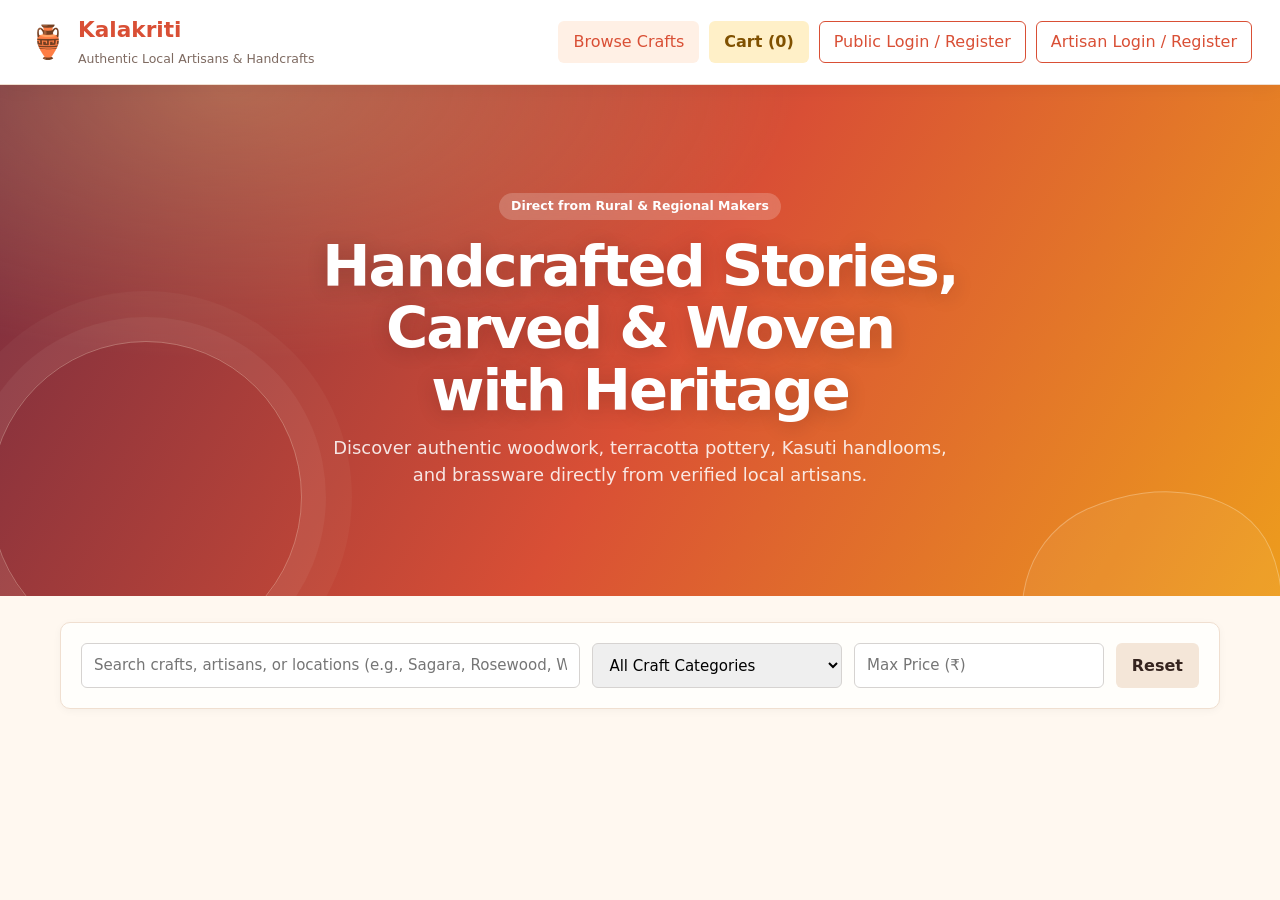
==== commit f6b705ab: "Remove admin link from public portal Co-authored-by: Copilot <223556219+Copilot@users.noreply.github" ====
--- a/frontend/index.html
+++ b/frontend/index.html
@@ -26,7 +26,6 @@
       </button>
       <button class="nav-btn primary-outline" id="nav-auth" onclick="openAuthModal()">Public Login / Register</button>
       <button class="nav-btn primary-outline" id="nav-artisan-auth" onclick="openArtisanAuthModal()">Artisan Login / Register</button>
-      <a class="nav-btn primary-outline" href="admin.html">Admin Portal</a>
       <div class="user-pill hidden" id="user-pill">
         <span id="user-greeting"></span>
         <button class="btn-sm btn-danger" onclick="logoutUser()">Logout</button>
